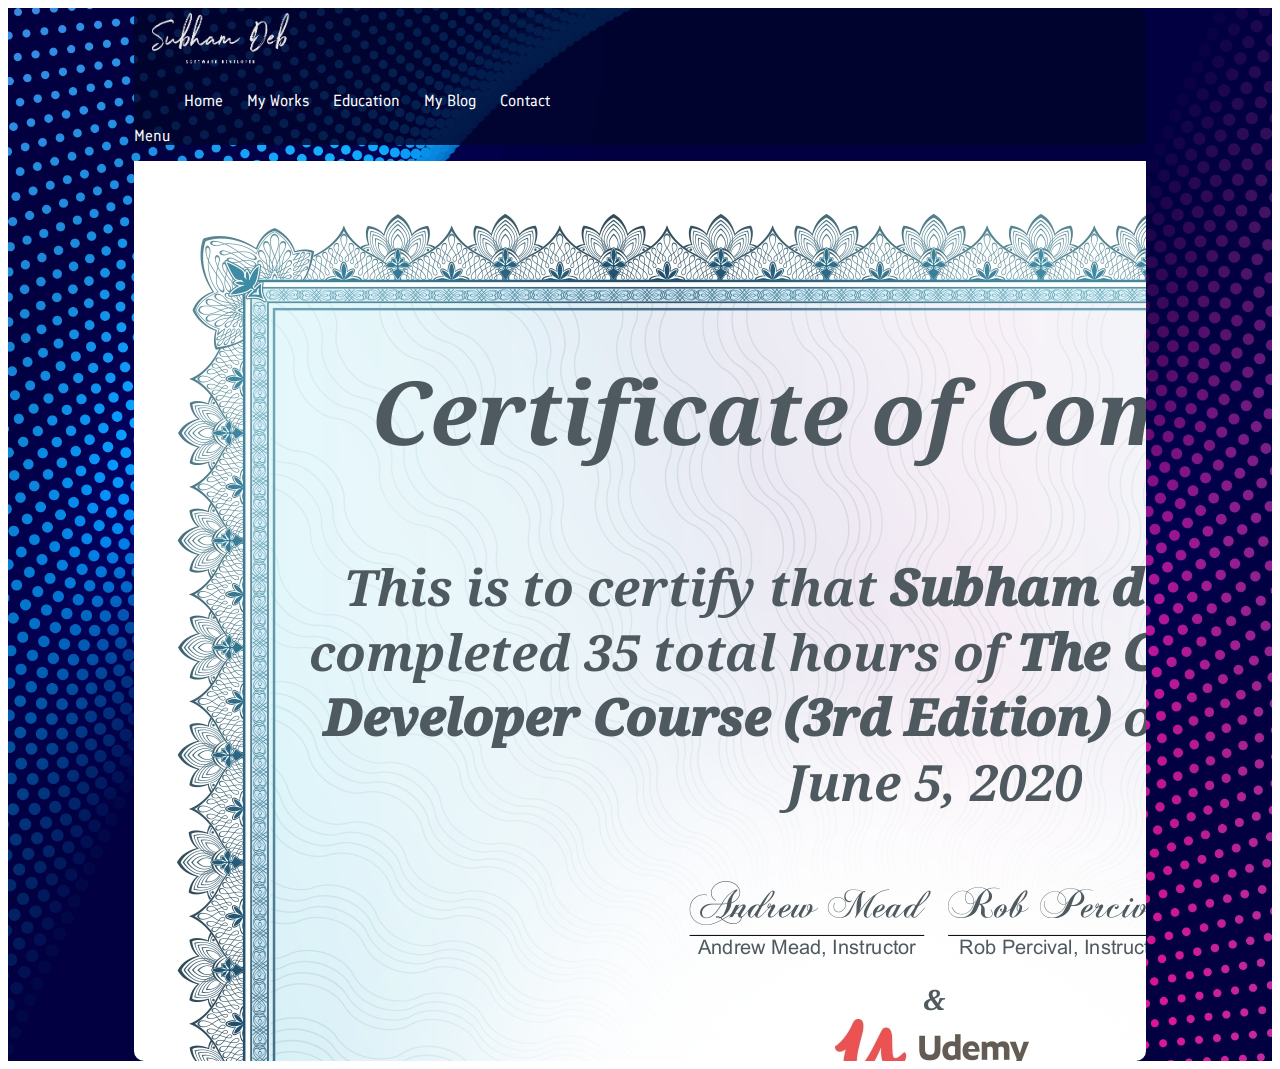
==== education.html @ 033ede07 "new education page add adn change some of style" ====
<!DOCTYPE html>
<html lang="en">
<head>
    <meta charset="UTF-8">
    <meta http-equiv="X-UA-Compatible" content="IE=edge">
    <meta name="viewport" content="width=device-width, initial-scale=1.0">
    <title>Subham Deb - Education</title>
    <link href="https://cdn.jsdelivr.net/npm/bootstrap@5.0.2/dist/css/bootstrap.min.css" rel="stylesheet" integrity="sha384-EVSTQN3/azprG1Anm3QDgpJLIm9Nao0Yz1ztcQTwFspd3yD65VohhpuuCOmLASjC" crossorigin="anonymous">
    <link href="/css/style.css" rel="stylesheet">
    <link rel="preconnect" href="https://fonts.googleapis.com">
    <link rel="preconnect" href="https://fonts.gstatic.com" crossorigin>
    <link href="https://fonts.googleapis.com/css2?family=Finlandica&display=swap" rel="stylesheet">
</head>

<body>
    <div class="container-fluid edu-bg pt-1">
        <div class="row front-edu mt-2">
            <div class="col-12">
                <div class="row py-2">
                    <div class="col-8 col-sm-3 logo">
                        <img src="/image/logo-white.png" width="180px" alt="">
                    </div>
                    
                    <div class="col-9 d-none d-sm-flex  navbar justify-content-end ">
                        <ul>
                            <li><a href="/index.html">Home</a></li>
                            <li><a href="">My Works</a></li>
                            <li><a href="">Education</a></li>
                            <li><a href="">My Blog</a></li>
                            <li><a href="">Contact</a></li>
                        </ul>
                    </div>
                    <div class="col-4 d-flex d-sm-none my-auto justify-content-end" onclick="openMenu()"><p class="p-0 mb-0 menu-btn">Menu</p></div>
                </div>
            </div>
        </div>
        <div class="row front-edu2">
            <div class="row m-0">
                <div class="col-12 col-sm-6 p-4 d-flex justify-content-center">
                    <img class="col-11 col-sm-8" src="/image/education-certificate/nodejs-subham.jpg" alt="">
                </div>
                <div class="col-12 col-sm-6 p-r-4">
                    <h4 class="mt-3 course-head">Advance NodeJS Developer Course</h4>    
                    <p class="course-para">I brought this course from Udemy, Completed the course and did lots of project with that</p>
                </div>
            </div>
            <div class="row m-0">
                <div class="col-12 col-sm-6 p-4 d-flex justify-content-center">
                    <img class="col-11 col-sm-8" src="/image/education-certificate/nodejs-subham.jpg" alt="">
                </div>
                <div class="col-12 col-sm-6 p-r-4">
                    <h4 class="mt-3 course-head">Advance NodeJS Developer Course</h4>    
                    <p class="course-para">I brought this course from Udemy, Completed the course and did lots of project with that</p>
                </div>
            </div>
            <div class="row m-0">
                <div class="col-12 col-sm-6 p-4 d-flex justify-content-center">
                    <img class="col-11 col-sm-8" src="/image/education-certificate/nodejs-subham.jpg" alt="">
                </div>
                <div class="col-12 col-sm-6 p-r-4">
                    <h4 class="mt-3 course-head">Advance NodeJS Developer Course</h4>    
                    <p class="course-para">I brought this course from Udemy, Completed the course and did lots of project with that</p>
                </div>
            </div>
            <div class="row m-0">
                <div class="col-12 col-sm-6 p-4 d-flex justify-content-center">
                    <img class="col-11 col-sm-8" src="/image/education-certificate/nodejs-subham.jpg" alt="">
                </div>
                <div class="col-12 col-sm-6 p-r-4">
                    <h4 class="mt-3 course-head">Advance NodeJS Developer Course</h4>    
                    <p class="course-para">I brought this course from Udemy, Completed the course and did lots of project with that</p>
                </div>
            </div>
            

        </div>
    </div>


    <div class="slide-menu" id="side-menu">
        <div class="close" onclick="closeMenu()">
            <p class="close-x">→</p>
        </div>
        <ul>
            <li><a href="/index.html">Home</a></li>
            <li><a href="">My Works</a></li>
            <li><a href="">Education</a></li>
            <li><a href="">My Blog</a></li>
            <li><a href="">Contact</a></li>
        </ul>
    </div>
    
</body>
<script src="https://cdn.jsdelivr.net/npm/bootstrap@5.0.2/dist/js/bootstrap.bundle.min.js" integrity="sha384-MrcW6ZMFYlzcLA8Nl+NtUVF0sA7MsXsP1UyJoMp4YLEuNSfAP+JcXn/tWtIaxVXM" crossorigin="anonymous"></script>
<script src="https://cdn.jsdelivr.net/npm/@popperjs/core@2.9.2/dist/umd/popper.min.js" integrity="sha384-IQsoLXl5PILFhosVNubq5LC7Qb9DXgDA9i+tQ8Zj3iwWAwPtgFTxbJ8NT4GN1R8p" crossorigin="anonymous"></script>
<script src="https://cdn.jsdelivr.net/npm/bootstrap@5.0.2/dist/js/bootstrap.min.js" integrity="sha384-cVKIPhGWiC2Al4u+LWgxfKTRIcfu0JTxR+EQDz/bgldoEyl4H0zUF0QKbrJ0EcQF" crossorigin="anonymous"></script>
<script>
    function openMenu(){
        document.getElementById('side-menu').style.width = "200px"
        // document.getElementById('side-menu').style.display = "block"
    }
    function closeMenu(){
        document.getElementById('side-menu').style.width = "0px"
        // document.getElementById('side-menu').style.display = "none"
    }
</script>
</html>
---- css/style.css ----
*{
    font-family: 'Finlandica', sans-serif;
}
.main-bg{
    background: url("/image/bg.jpg") no-repeat;
    background-position: center;
    background-size: cover;
}
.front-plate{
    height: 80vh;
    width: 70%;
    background: linear-gradient(
        to right bottom,
        rgba(63, 35, 95, 0.568),
        rgba(104, 34, 81, 0.623)
        );
    border-radius: 1.1rem;
    padding-left: 0 !important;
    padding-right: 0 !important;
}
.left-col{
    border-radius: 1.1rem;
    background-color: rgba(41, 31, 31, 0.521);
}
.avatar{
    width: 60%;
    height: auto;
    border-radius: 50%;
    margin-top: 20px;
}
.name{
    width:fit-content;
    font-size: 17px;
    text-transform:uppercase;
    font-weight: 500;
    margin-top: 10px;
    color: rgba(255, 255, 255, 0.815);
}
.link-logo{
    width: 28px;
    /* margin-right: 10px; */
    /* border-radius: 30px; */
}
.fit-content{
    font-size: 17px;
    text-decoration: none;
    color: rgb(189, 189, 189);
}
.fit-content:hover{
    color: rgba(255, 255, 255, 0.753);
}
.head-body{
    color: white;
    
}


a, a:active, li a:visited{
 text-decoration: none;   
}




/* education */

.edu-bg{
    background: url("/image/17450.jpg");
    background-position: center;
    background-size: cover;
    min-height: 100vh;
    max-height: 100%;
}
.front-edu{
    width: 80%;
    margin-inline: auto;
    background: rgba(1, 3, 44, 0.836);
    border-top-right-radius: 10px;
    border-top-left-radius: 10px;
}
.front-edu2{
    width: 80%;
    margin-inline: auto;
    background: rgba(1, 3, 44, 0.438);
    border-bottom-right-radius: 10px;
    border-bottom-left-radius: 10px;
    height: 100vh;
    overflow-y: scroll;
}
ul{
    list-style: none;
    margin-bottom: 0;
}
li{
    display: inline;
    padding-inline: 10px;
    font-size: 16;
    color: white;
}
li a, li a:active, li a:visited{
    color: white;
}
.menu-btn{
    color: white;
    font-size: 16px;
    margin-right: 10px;
}
.course-head{
    color: white;
}
.course-para{
    color: #bebebe;
}



@media only screen and (max-width:600px){
    .front-plate{
        height: 90vh;
        width: 80%; 
    }
    .left-col{
        height: fit-content;
        padding-bottom: 20px;
    }
    .avatar{
        width: 110px;
    }
    .fit-content{
        font-size: 14px;
    }
    .link-logo{
        width: 30px;
        /* margin-right: 10px; */
        /* border-radius: 30px; */
    }

    /* for education screen */
    .front-edu{
        width: 90%;
    }
    .front-edu2{
        width: 90%;
        
    }
    li{
        display: block;
        margin-top:10px;
    }
}






/* slide-menu design for mobile */
.slide-menu{
    position: fixed;
    z-index: 3;
    top: 10px;
    right:0;
    width:0;
    height: 100vh;
    background: linear-gradient(
        to right bottom,
        rgb(97, 28, 177),
        rgb(165, 19, 116)
        );
    transition-duration: .4s;
}
.close-x{
    width: fit-content;
    margin-left: 10px;
    font-size: 30px;
    font-weight:900;
    color: white;
}
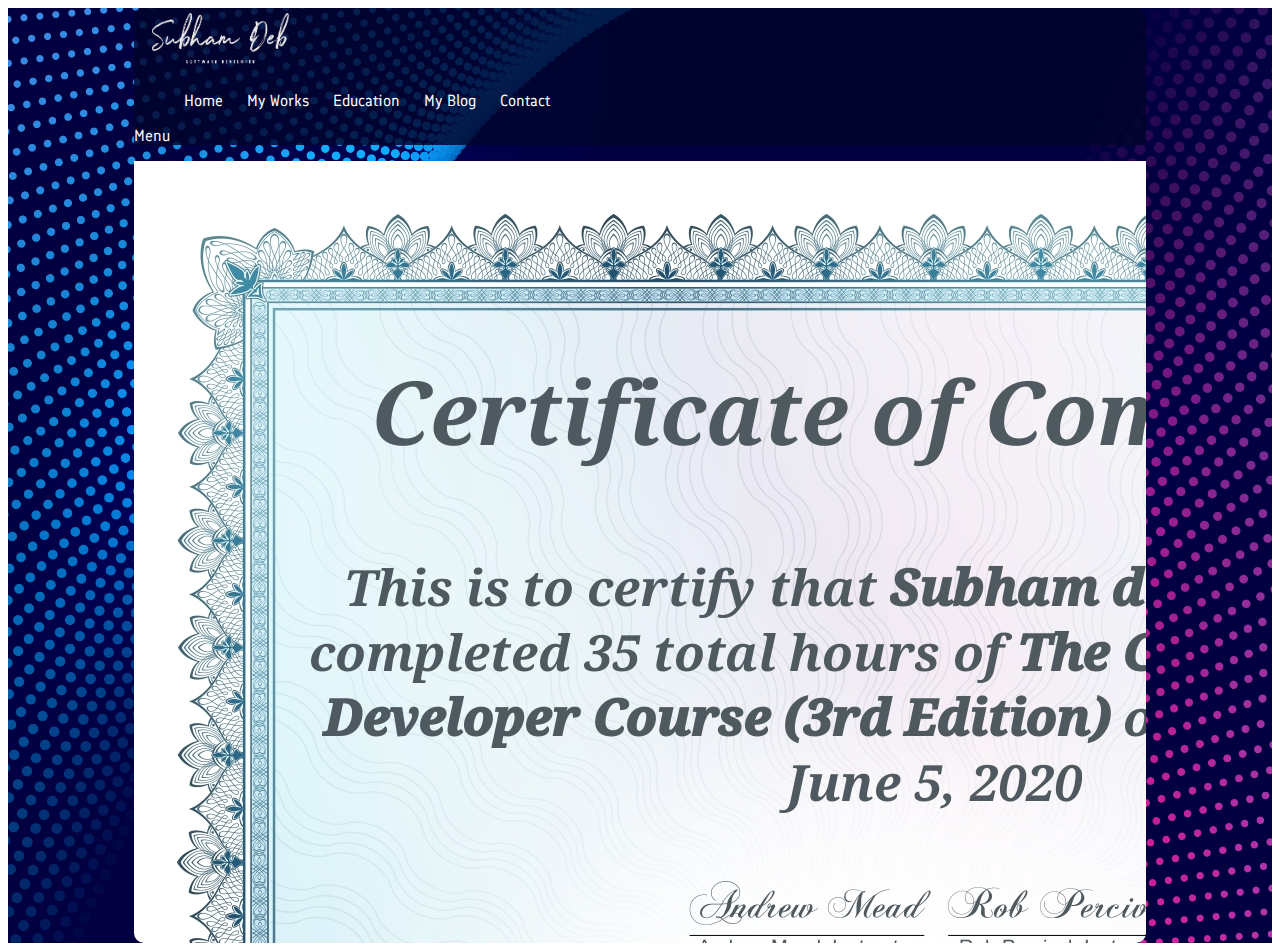
==== commit 4684b33e: "add IBM certificate" ====
--- a/education.html
+++ b/education.html
@@ -22,7 +22,7 @@
                     </div>
                     
                     <div class="col-9 d-none d-sm-flex  navbar justify-content-end ">
-                        <ul>
+                          <ul>
                             <li><a href="/index.html">Home</a></li>
                             <li><a href="">My Works</a></li>
                             <li><a href="">Education</a></li>
@@ -41,37 +41,70 @@
                 </div>
                 <div class="col-12 col-sm-6 p-r-4">
                     <h4 class="mt-3 course-head">Advance NodeJS Developer Course</h4>    
-                    <p class="course-para">I brought this course from Udemy, Completed the course and did lots of project with that</p>
+                    <p class="course-para">I studied this course from Udemy,
+                        I studied this course from Udemy,
+                        I cover Express API(REST api), SocketIO, Mongoose-MongoDB, JWT, localFile, Nodemon, Postman,
+                        Async/Await function, bCrypt
+                         Completed the course and did lots of project with that Completed the course and did lots of project with that</p>
                 </div>
             </div>
             <div class="row m-0">
+                <div class="col-12 col-sm-6 p-r-4  order-2 order-sm-1">
+                    <h4 class="mt-3 course-head">Modern Javascript Bootcamp Course</h4>    
+                    <p class="course-para">I studied this course from Udemy,
+                        I covered variables, Scope, Flow-control, statement-operator, Function,
+                         function scope, Object, Array, Async function 
+                        Completed the course and did lots of project with that</p>
+                </div>
+                <div class="col-12 col-sm-6 p-4 d-flex justify-content-center order-1 order-sm-2">
+                    <img class="col-11 col-sm-8" src="/image/education-certificate/javascript-subham.jpg" alt="">
+                </div>
+            </div>
+
+            <div class="row m-0">
                 <div class="col-12 col-sm-6 p-4 d-flex justify-content-center">
-                    <img class="col-11 col-sm-8" src="/image/education-certificate/nodejs-subham.jpg" alt="">
+                    <img class="col-11 col-sm-8" src="/image/education-certificate/reactjs-subham.jpg" alt="">
                 </div>
                 <div class="col-12 col-sm-6 p-r-4">
-                    <h4 class="mt-3 course-head">Advance NodeJS Developer Course</h4>    
-                    <p class="course-para">I brought this course from Udemy, Completed the course and did lots of project with that</p>
+                    <h4 class="mt-3 course-head">Modern ReactJS Bootcamp</h4>    
+                    <p class="course-para">I studied this course from Udemy, 
+                        I covered Redux, NextJS, Context, Router, Props work and lots of other things.</p>
                 </div>
             </div>
             <div class="row m-0">
+                <div class="col-12 col-sm-6 p-r-4  order-2 order-sm-1">
+                    <h4 class="mt-3 course-head">Advance Python 3 Developer Bootcamp</h4>    
+                    <p class="course-para">I studied this course from Udemy, 
+                        I covered Make complex HTTP requests to APIs using Python, Object Oriented programming in Python,
+                        Decorators and higher order functions, work with Lambdas!, data structures: lists, dictionaries, sets, tuples, and more!,
+                        TDD (Test Driven Development) with Python, including CSV, Spider Web Crawler
+                       </p>
+                </div>
+                <div class="col-12 col-sm-6 p-4 d-flex justify-content-center order-1 order-sm-2">
+                    <img class="col-11 col-sm-8" src="/image/education-certificate/python-subham.jpg" alt="">
+                </div>
+            </div>
+
+            <div class="row m-0">
                 <div class="col-12 col-sm-6 p-4 d-flex justify-content-center">
-                    <img class="col-11 col-sm-8" src="/image/education-certificate/nodejs-subham.jpg" alt="">
+                    <img class="col-11 col-sm-8" src="/image/education-certificate/python for AI,datascience .jpg" alt="">
                 </div>
                 <div class="col-12 col-sm-6 p-r-4">
-                    <h4 class="mt-3 course-head">Advance NodeJS Developer Course</h4>    
-                    <p class="course-para">I brought this course from Udemy, Completed the course and did lots of project with that</p>
+                    <h4 class="mt-3 course-head">Advance Python for  datascience</h4>    
+                    <p class="course-para">I studied this course from Udemy,
+                        I cover Jupyter Notebook, Numpy, matplotlib, pandas and other tools for creating model and visulization
+                         Completed the course and did lots of project with that</p>
                 </div>
             </div>
             <div class="row m-0">
-                <div class="col-12 col-sm-6 p-4 d-flex justify-content-center">
+                <div class="col-12 col-sm-6 p-r-4  order-2 order-sm-1">
+                    <h4 class="mt-3 course-head">Advance NodeJS Developer Course</h4>    
+                    <p class="course-para">I studied this course from Udemy, Completed the course and did lots of project with that</p>
+                </div>
+                <div class="col-12 col-sm-6 p-4 d-flex justify-content-center order-1 order-sm-2">
                     <img class="col-11 col-sm-8" src="/image/education-certificate/nodejs-subham.jpg" alt="">
                 </div>
-                <div class="col-12 col-sm-6 p-r-4">
-                    <h4 class="mt-3 course-head">Advance NodeJS Developer Course</h4>    
-                    <p class="course-para">I brought this course from Udemy, Completed the course and did lots of project with that</p>
-                </div>
             </div>
-            
 
         </div>
     </div>
@@ -103,5 +136,7 @@
         document.getElementById('side-menu').style.width = "0px"
         // document.getElementById('side-menu').style.display = "none"
     }
+
+    
 </script>
 </html>--- a/css/style.css
+++ b/css/style.css
@@ -25,7 +25,7 @@
 .avatar{
     width: 60%;
     height: auto;
-    border-radius: 50%;
+    border-radius: 80%;
     margin-top: 20px;
 }
 .name{
@@ -38,8 +38,9 @@
 }
 .link-logo{
     width: 28px;
-    /* margin-right: 10px; */
+    margin-left: 8px;
     /* border-radius: 30px; */
+    list-style: none;
 }
 .fit-content{
     font-size: 17px;
@@ -58,7 +59,10 @@
 a, a:active, li a:visited{
  text-decoration: none;   
 }
-
+.brife-details{
+    font-size: 17px;
+    color: white;
+}
 
 
 
@@ -84,7 +88,7 @@
     background: rgba(1, 3, 44, 0.438);
     border-bottom-right-radius: 10px;
     border-bottom-left-radius: 10px;
-    height: 100vh;
+    height: calc(98vh - 100px);
     overflow-y: scroll;
 }
 ul{
@@ -116,7 +120,7 @@
 
 @media only screen and (max-width:600px){
     .front-plate{
-        height: 90vh;
+        height: fit-content;
         width: 80%; 
     }
     .left-col{
@@ -129,8 +133,14 @@
     .fit-content{
         font-size: 14px;
     }
+    .brife-details{
+        font-size: 15px;
+        color: white;
+    }
+    
     .link-logo{
         width: 30px;
+        margin-left: 8px;
         /* margin-right: 10px; */
         /* border-radius: 30px; */
     }
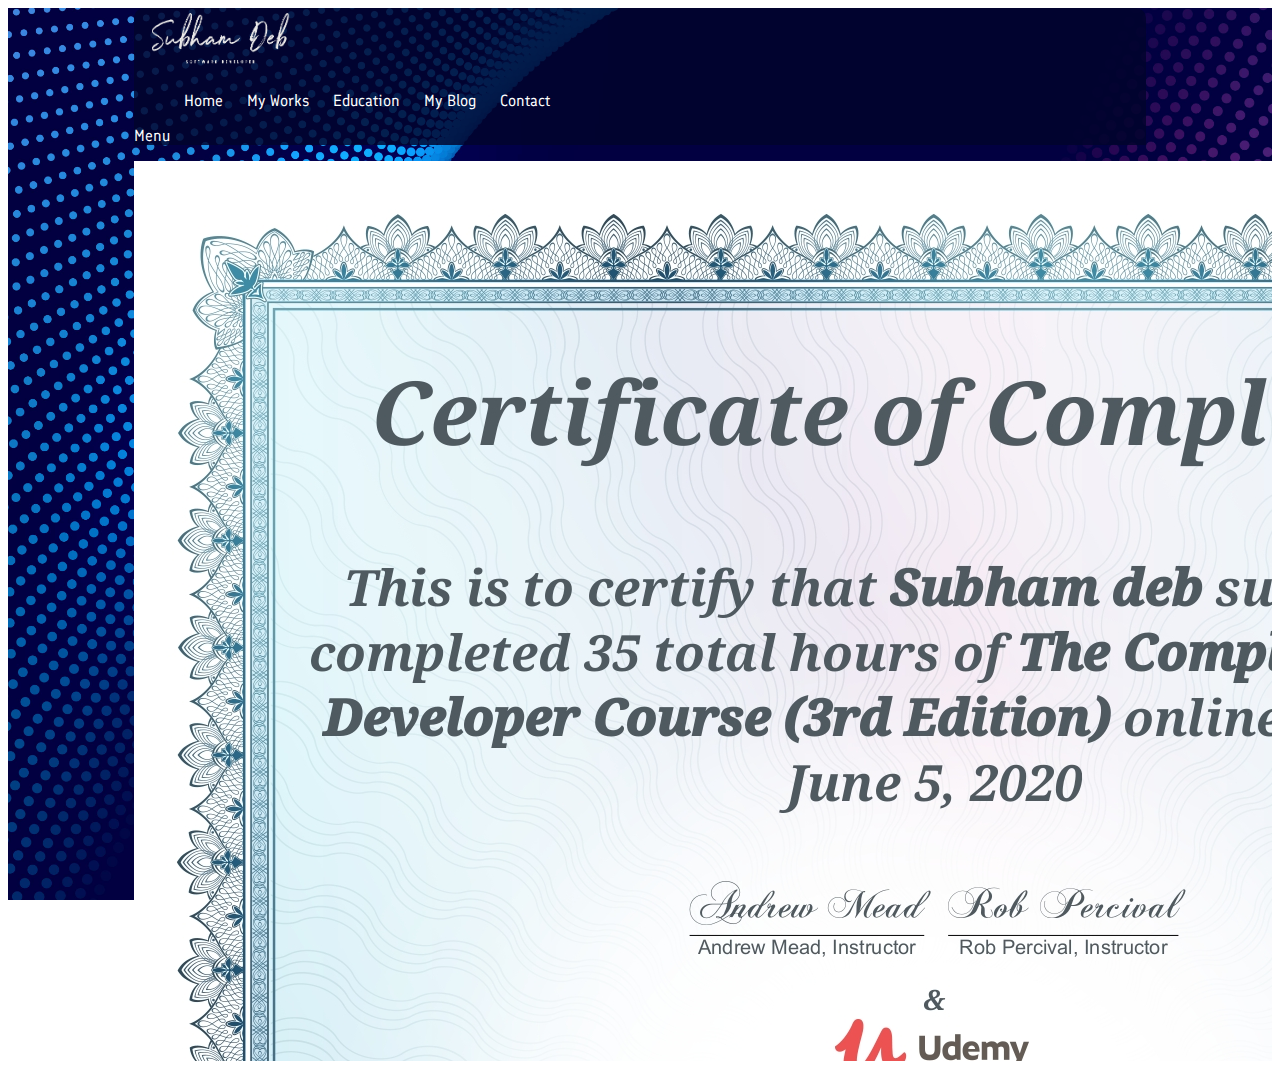
==== commit 3060c8d0: "adding new course" ====
--- a/education.html
+++ b/education.html
@@ -22,7 +22,7 @@
                     </div>
                     
                     <div class="col-9 d-none d-sm-flex  navbar justify-content-end ">
-                          <ul>
+                        <ul>
                             <li><a href="/index.html">Home</a></li>
                             <li><a href="">My Works</a></li>
                             <li><a href="">Education</a></li>
@@ -87,7 +87,7 @@
 
             <div class="row m-0">
                 <div class="col-12 col-sm-6 p-4 d-flex justify-content-center">
-                    <img class="col-11 col-sm-8" src="/image/education-certificate/python for AI,datascience .jpg" alt="">
+                    <img class="col-11 col-sm-8" src="/image/education-certificate/python for datascience.JPG" alt="">
                 </div>
                 <div class="col-12 col-sm-6 p-r-4">
                     <h4 class="mt-3 course-head">Advance Python for  datascience</h4>    
--- a/css/style.css
+++ b/css/style.css
@@ -70,10 +70,12 @@
 
 .edu-bg{
     background: url("/image/17450.jpg");
-    background-position: center;
+    background-position:center;
+    background-attachment: fixed;
     background-size: cover;
-    min-height: 100vh;
-    max-height: 100%;
+    overflow-y: scroll;
+  
+    
 }
 .front-edu{
     width: 80%;
@@ -88,8 +90,8 @@
     background: rgba(1, 3, 44, 0.438);
     border-bottom-right-radius: 10px;
     border-bottom-left-radius: 10px;
-    height: calc(98vh - 100px);
-    overflow-y: scroll;
+    height: 100vh;
+    
 }
 ul{
     list-style: none;
